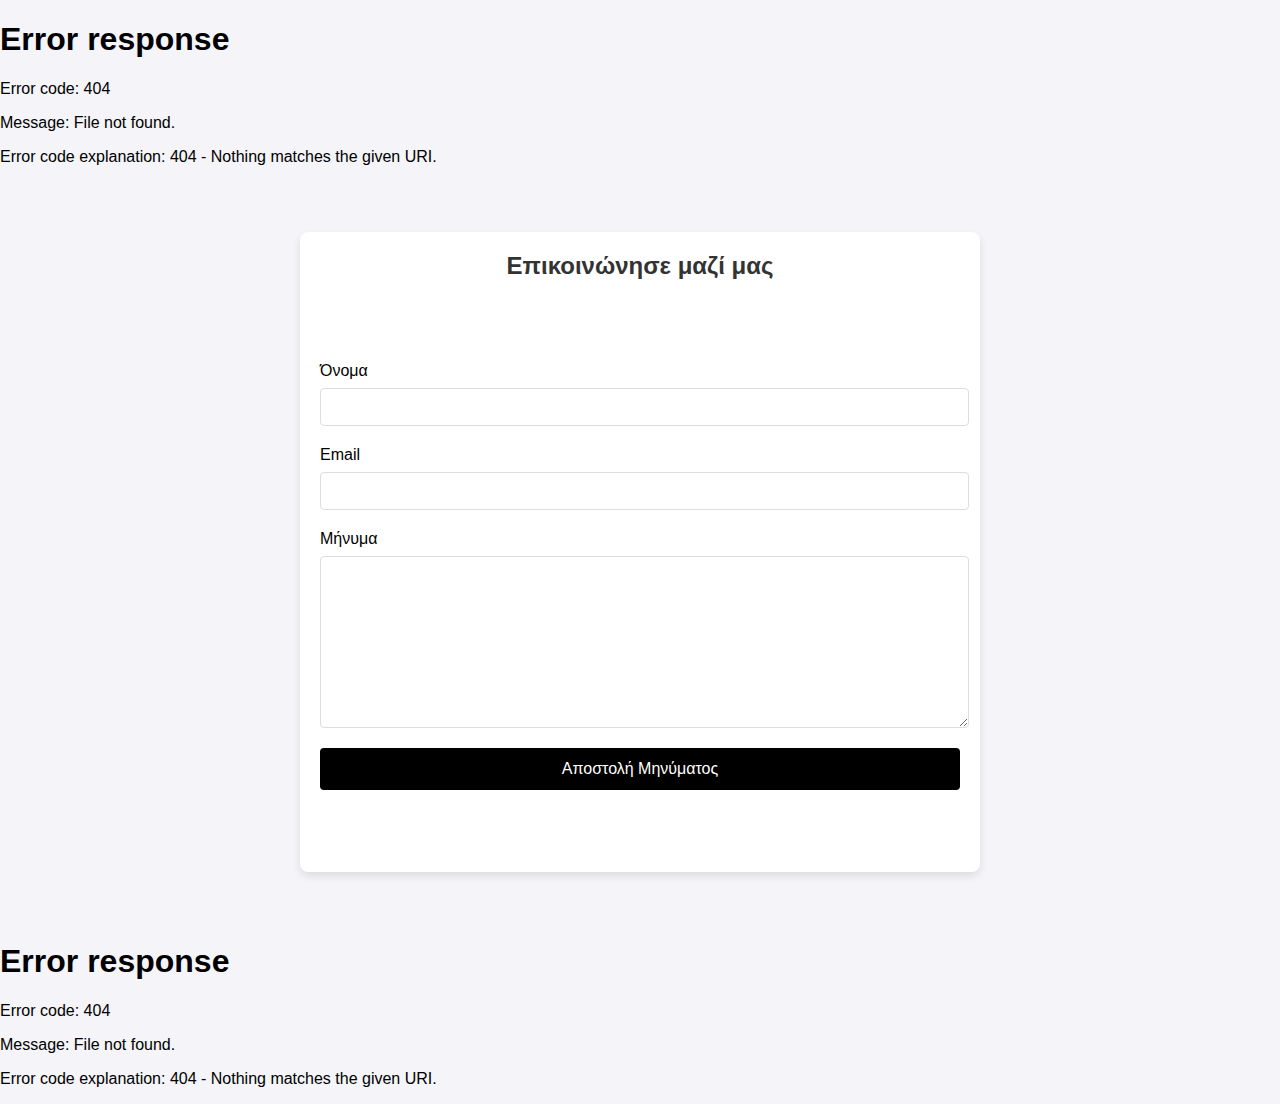
==== contact-us/index.html @ 35979669 "Add files via upload" ====
<!DOCTYPE html>
<html lang="el">
<head>
    <meta charset="UTF-8">
    <meta name="viewport" content="width=device-width, initial-scale=1.0">
    <link rel="icon" type="image/x-icon" href="https://rellios.gr/assets/images/favicon.png">
    <title>Επικοινώνησε μαζί μας</title>
    <style>
        body {
            font-family: Arial, sans-serif;
            margin: 0;
            padding: 0;
            background-color: #f4f4f9;
            display: flex;
            flex-direction: column;
            min-height: 100vh;
        }

        .containerForm {
            width: 50%;
            height: 600px; /* Fixed height */
            margin: 50px auto;
            padding: 20px;
            background-color: #fff;
            border-radius: 8px;
            box-shadow: 0 4px 8px rgba(0, 0, 0, 0.1);
            text-align: center;
            display: flex;
            flex-direction: column;
            justify-content: flex-start; /* Ensures the form title stays at the top */
        }

        h2 {
            color: #333;
            margin-top: 0; /* Ensures the title stays at the very top */
        }

        form {
            display: flex;
            flex-direction: column;
            flex-grow: 1; /* Ensures the form takes up remaining space */
            justify-content: center; /* Centers the form content */
        }

        label {
            margin-bottom: 8px;
            color: #000;
            text-align: left;
        }

        input, textarea {
            padding: 10px;
            margin-bottom: 20px;
            border: 1px solid #ddd;
            border-radius: 4px;
            font-size: 14px;
            width: 98%;
        }

        textarea {
            height: 150px;
            resize: vertical;
        }

        button {
            padding: 12px;
            border: none;
            background-color: #000;
            color: white;
            font-size: 16px;
            border-radius: 4px;
            cursor: pointer;
        }

        button:hover {
            background-color: #333;
        }

        #thanksMessage, #errorMessage {
            display: none;
            font-size: 20px;
            color: #000;
            text-align: center;
            margin-top: 50px; /* Adds some space between the form and the message */
        }

    
        /* Mobile view */
        @media (max-width: 600px) {
            .containerForm {
                width: 95%;
                padding: 15px;
                height: auto; /* Allow height to adjust on smaller screens */
            }
            h2 {
                font-size: 20px;
            }
            label {
                font-size: 14px;
            }
            input, textarea {
                font-size: 16px;
                width: 100%;
            }
            button {
                font-size: 14px;
                width: 100%;
            }
        }
    </style>
</head>
<body>
    <div id="header">Header</div>

    <div class="containerForm">
        <h2>Επικοινώνησε μαζί μας</h2>
        <form id="contactForm">
            <label for="name">Όνομα</label>
            <input type="text" id="name" name="name" required maxlength="50">

            <label for="email">Email</label>
            <input type="email" id="email" name="email" required maxlength="50">

            <label for="message">Μήνυμα</label>
            <textarea id="message" name="message" required></textarea>

            <button type="submit">Αποστολή Μηνύματος</button>
        </form>
        
        <p id="thanksMessage">Σε ευχαριστούμε! <br>Πήραμε το μήνυμά σου και θα σου απαντήσουμε σύντομα.</p>
        <p id="errorMessage">Ουπς, φαίνεται πως κάτι πήγε στραβά. Ξανά προσπάθησε.</p>
    </div>

    <div id="footer">Footer</div>

    <script>
        document.getElementById('contactForm').addEventListener('submit', function(event) {
        event.preventDefault(); 
        
        var name = document.getElementById('name').value;
        var email = document.getElementById('email').value;
        var message = document.getElementById('message').value;
        
        var formData = new FormData();
        formData.append("name", name);
        formData.append("email", email);
        formData.append("msg", message);
        
        fetch('https://rsmonitor.atwebpages.com/contact_form.php', {
            method: 'POST',
            body: formData
        })
        .then(response => response.json()) // Parse the JSON response
        .then(data => {
            if (data.status === 'success') {
                console.log("Message sent successfully.");
                document.getElementById("contactForm").style.display = "none";
                document.querySelector(".containerForm h2").style.display = "none"; // Hide <h2>
                document.getElementById("thanksMessage").style.display = "block";
                document.getElementById("errorMessage").style.display = "none";  // Hide error message if successful
            } else {
                console.error("Error:", data.message);
                document.getElementById("thanksMessage").style.display = "none"; // Hide success message if error occurs
                document.getElementById("errorMessage").style.display = "block"; // Show error message
            }
        })
        .catch(error => {
            console.error("There was an error:", error);
            document.getElementById("thanksMessage").style.display = "none"; // Hide success message if error occurs
            document.getElementById("errorMessage").style.display = "block"; // Show error message
        });
    });


        fetch('../header.html')
            .then(response => response.text())
            .then(data => document.getElementById('header').innerHTML = data);
            
        fetch('../footer.html')
            .then(response => response.text())
            .then(data => document.getElementById('footer').innerHTML = data);
    </script>
</body>
</html>
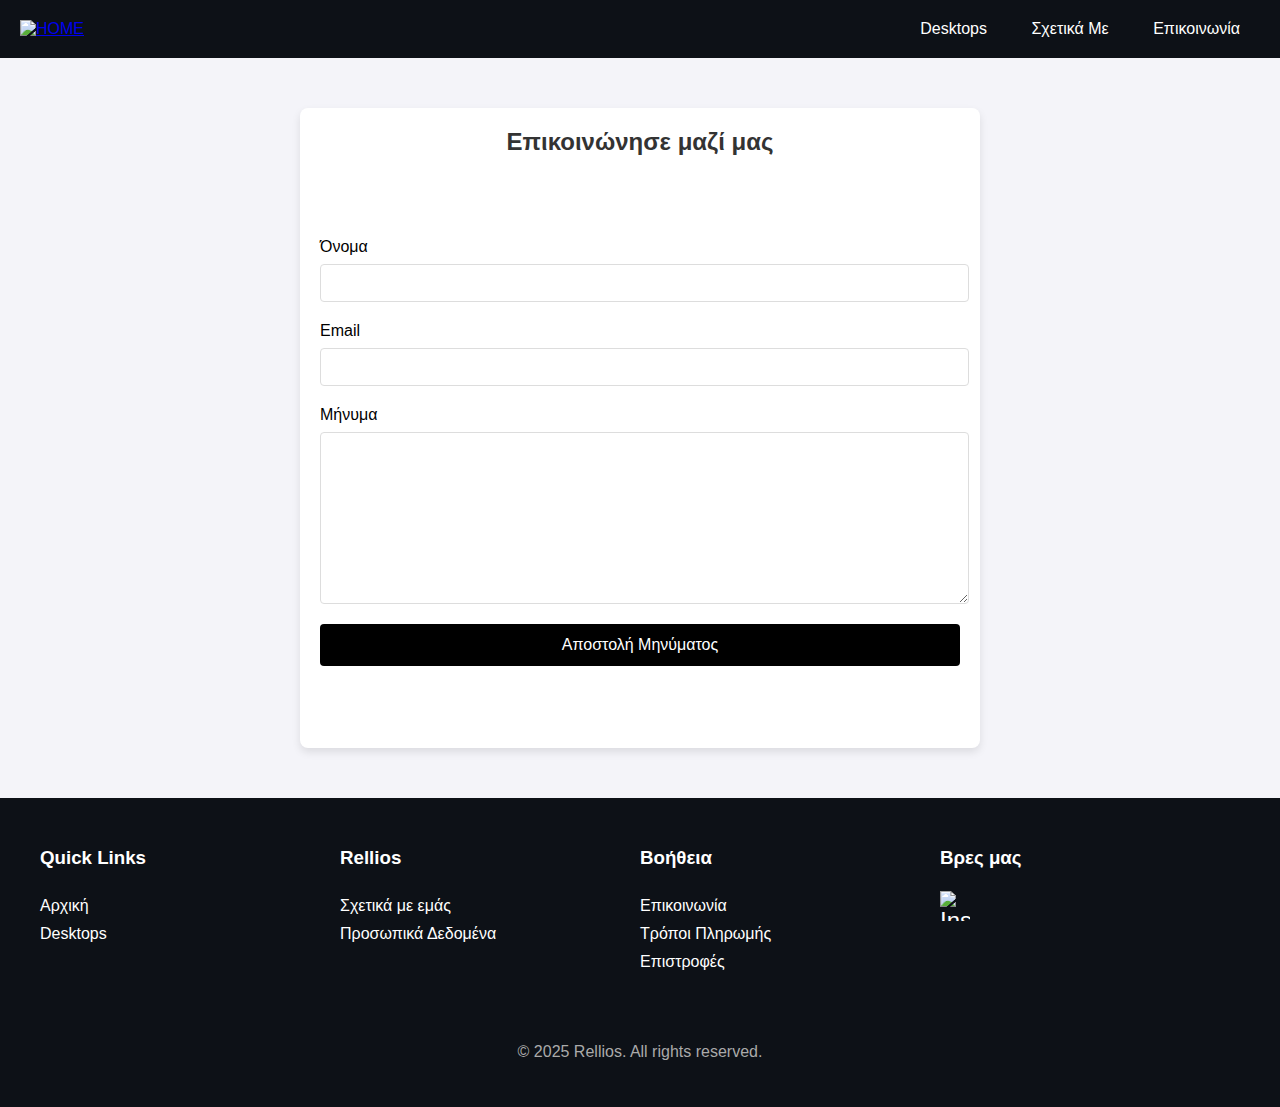
==== commit d7e6caf9: "Update contact-us/index.html" ====
--- a/contact-us/index.html
+++ b/contact-us/index.html
@@ -84,7 +84,6 @@
             margin-top: 50px; /* Adds some space between the form and the message */
         }
 
-    
         /* Mobile view */
         @media (max-width: 600px) {
             .containerForm {
@@ -116,13 +115,13 @@
         <h2>Επικοινώνησε μαζί μας</h2>
         <form id="contactForm">
             <label for="name">Όνομα</label>
-            <input type="text" id="name" name="name" required maxlength="50">
+            <input type="text" id="name" name="entry.568074667" required maxlength="50">
 
             <label for="email">Email</label>
-            <input type="email" id="email" name="email" required maxlength="50">
+            <input type="email" id="email" name="entry.1492284366" required maxlength="50">
 
             <label for="message">Μήνυμα</label>
-            <textarea id="message" name="message" required></textarea>
+            <textarea id="message" name="entry.1400159844" required></textarea>
 
             <button type="submit">Αποστολή Μηνύματος</button>
         </form>
@@ -134,48 +133,36 @@
     <div id="footer">Footer</div>
 
     <script>
-        document.getElementById('contactForm').addEventListener('submit', function(event) {
-        event.preventDefault(); 
-        
-        var name = document.getElementById('name').value;
-        var email = document.getElementById('email').value;
-        var message = document.getElementById('message').value;
-        
-        var formData = new FormData();
-        formData.append("name", name);
-        formData.append("email", email);
-        formData.append("msg", message);
-        
-        fetch('https://rsmonitor.atwebpages.com/contact_form.php', {
-            method: 'POST',
-            body: formData
-        })
-        .then(response => response.json()) // Parse the JSON response
-        .then(data => {
-            if (data.status === 'success') {
-                console.log("Message sent successfully.");
-                document.getElementById("contactForm").style.display = "none";
-                document.querySelector(".containerForm h2").style.display = "none"; // Hide <h2>
+        document.getElementById("contactForm").addEventListener("submit", function(event) {
+            event.preventDefault(); // Prevents redirect
+
+            let formData = new FormData(this);
+            let googleFormURL = "https://docs.google.com/forms/d/e/1FAIpQLSe8Giy0OzL6X6GWukCaFsCdLdnavTHXfHygj2tdXMeqOuQuIg/formResponse"; // Your Google Form URL
+
+            fetch(googleFormURL, {
+                method: "POST",
+                body: formData,
+                mode: "no-cors" // Prevents CORS issues
+            })
+            .then(() => {
+                // Display success message
                 document.getElementById("thanksMessage").style.display = "block";
                 document.getElementById("errorMessage").style.display = "none";  // Hide error message if successful
-            } else {
-                console.error("Error:", data.message);
+                document.getElementById("contactForm").style.display = "none";  // Hide the form
+            })
+            .catch(error => {
+                // Display error message
+                console.error("There was an error:", error);
                 document.getElementById("thanksMessage").style.display = "none"; // Hide success message if error occurs
                 document.getElementById("errorMessage").style.display = "block"; // Show error message
-            }
-        })
-        .catch(error => {
-            console.error("There was an error:", error);
-            document.getElementById("thanksMessage").style.display = "none"; // Hide success message if error occurs
-            document.getElementById("errorMessage").style.display = "block"; // Show error message
+            });
         });
-    });
 
-
+        // Fetch header and footer content
         fetch('../header.html')
             .then(response => response.text())
             .then(data => document.getElementById('header').innerHTML = data);
-            
+
         fetch('../footer.html')
             .then(response => response.text())
             .then(data => document.getElementById('footer').innerHTML = data);
